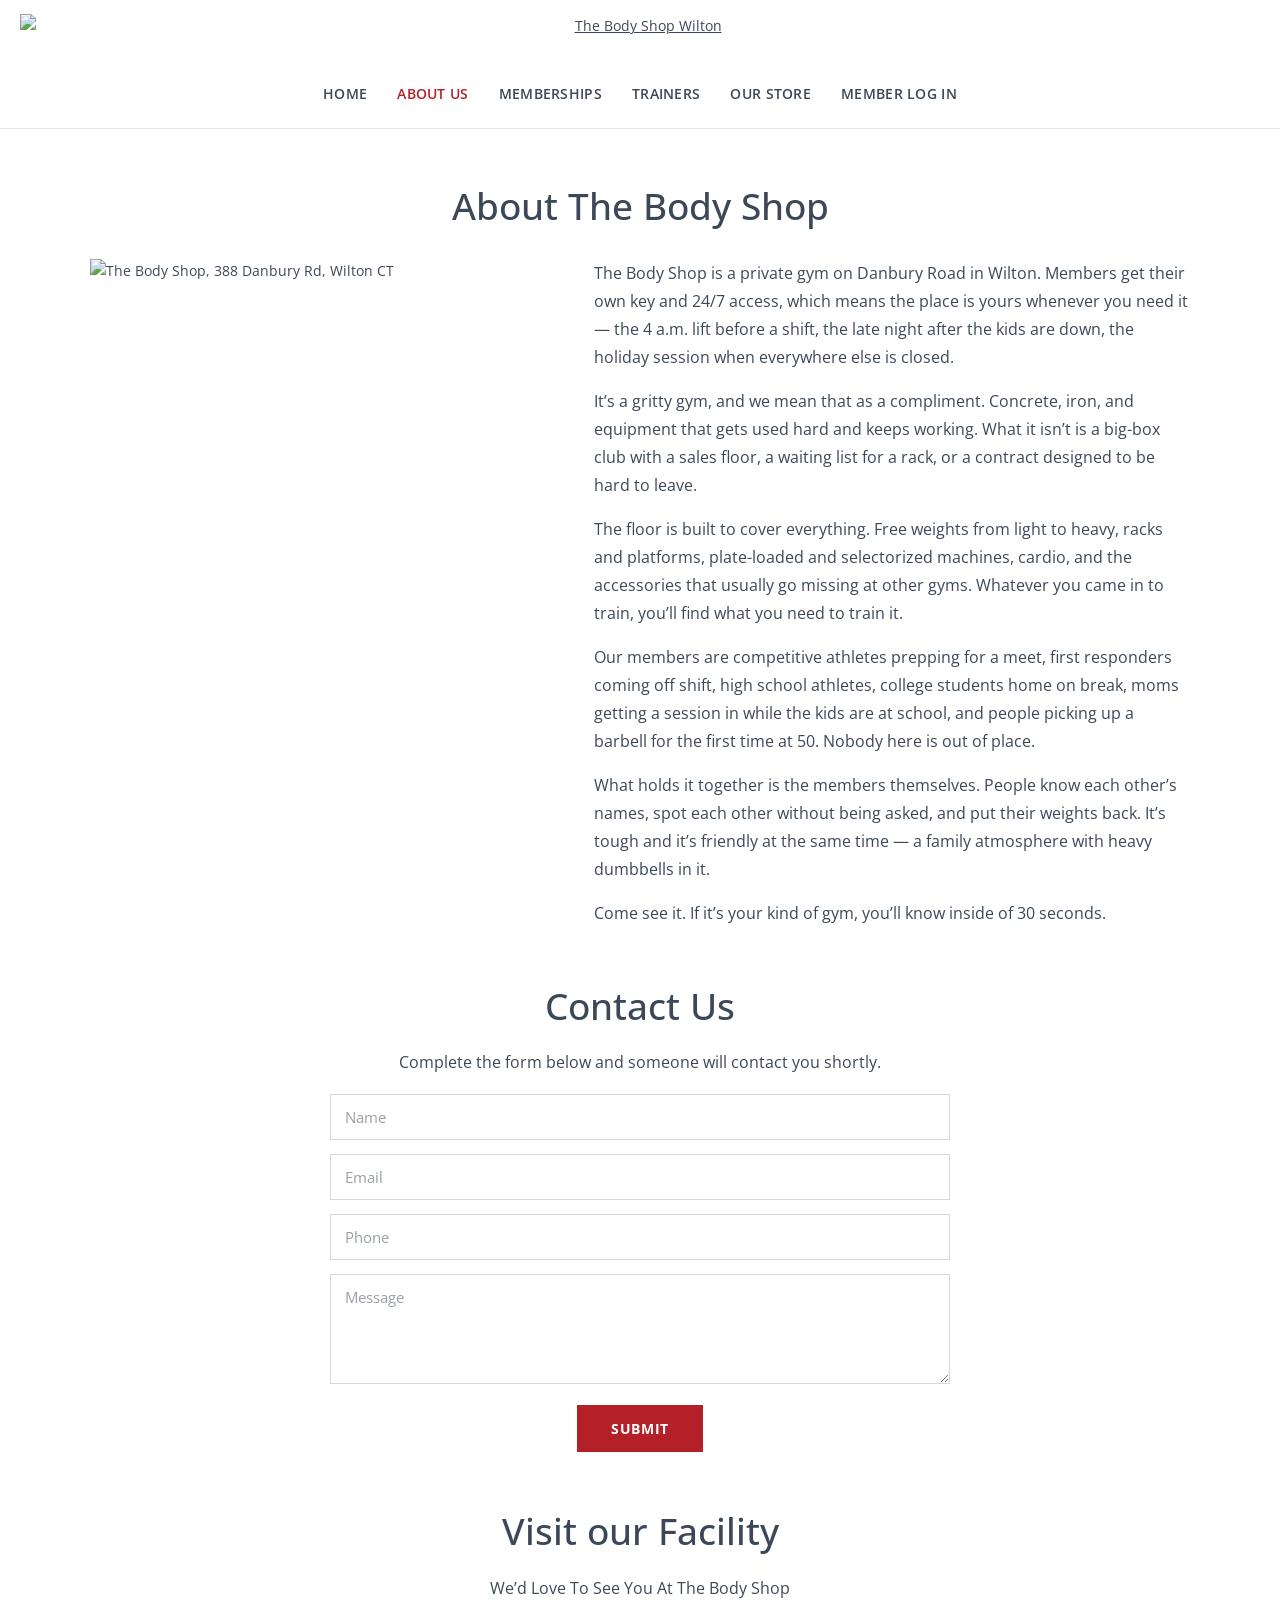
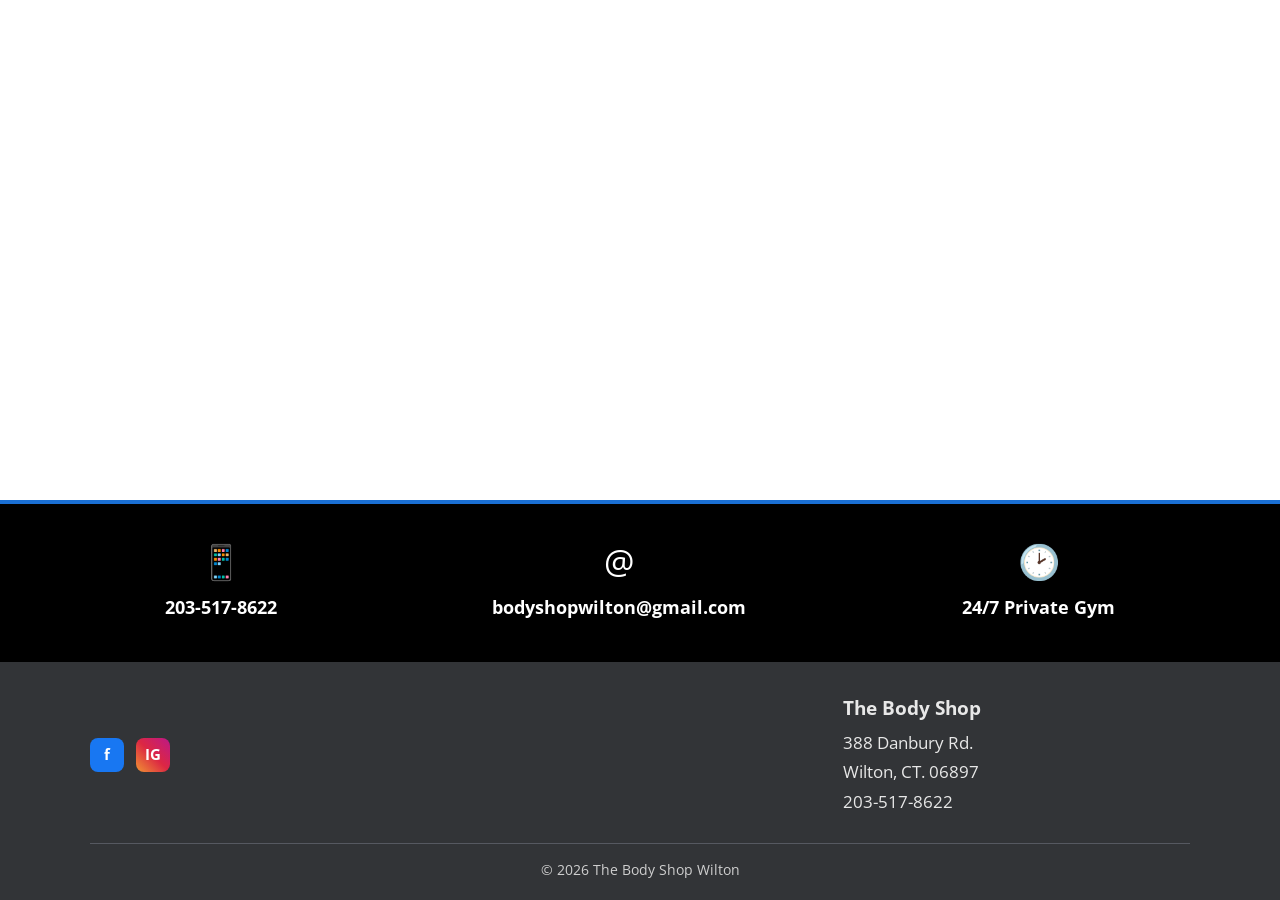
==== about-us.html @ ccbb826a "Add files via upload" ====
<!DOCTYPE html>
<html lang="en">
<head>
<meta charset="utf-8">
<meta name="viewport" content="width=device-width, initial-scale=1">
<title>About Us &#8211; The Body Shop Wilton</title>
<link rel="icon" href="https://bodyshopgymwilton.com/wp-content/uploads/2023/11/cropped-android-chrome-512x512-1-270x270.png">
<link rel="preconnect" href="https://fonts.googleapis.com">
<link rel="preconnect" href="https://fonts.gstatic.com" crossorigin>
<link href="https://fonts.googleapis.com/css2?family=Open+Sans:wght@400;500;600;700&display=swap" rel="stylesheet">
<link rel="stylesheet" href="style.css">
</head>
<body>

<header class="site-header">
  <a class="logo-link" href="index.html"><img class="logo" src="https://bodyshopgymwilton.com/wp-content/uploads/2023/12/logo-bodyshop-wilton-removebg-preview.png" alt="The Body Shop Wilton"></a>
  <nav class="main-nav" aria-label="Main">
      <a href="index.html">Home</a>
      <a href="about-us.html" class="current">About Us</a>
      <a href="memberships-and-training-packages.html">Memberships</a>
      <a href="trainers.html">Trainers</a>
      <a href="product-store.html">Our Store</a>
      <a href="https://www.gyminsight.com/login" target="_blank" rel="noopener">Member Log In</a>
  </nav>
</header>

<main class="page-body">
  <div class="container">
    <h2 class="title">About The Body Shop</h2>

    <div class="about-split">
      <div class="about-photo">
        <img src="https://bodyshopgymwilton.com/wp-content/uploads/2023/11/11-13-2023-4-20-41-PM.png" alt="The Body Shop, 388 Danbury Rd, Wilton CT">
      </div>
      <div class="about-copy">
        <p>The Body Shop is a private gym on Danbury Road in Wilton. Members get their own key and 24/7 access, which means the place is yours whenever you need it &mdash; the 4 a.m. lift before a shift, the late night after the kids are down, the holiday session when everywhere else is closed.</p>

        <p>It&#8217;s a gritty gym, and we mean that as a compliment. Concrete, iron, and equipment that gets used hard and keeps working. What it isn&#8217;t is a big-box club with a sales floor, a waiting list for a rack, or a contract designed to be hard to leave.</p>

        <p>The floor is built to cover everything. Free weights from light to heavy, racks and platforms, plate-loaded and selectorized machines, cardio, and the accessories that usually go missing at other gyms. Whatever you came in to train, you&#8217;ll find what you need to train it.</p>

        <p>Our members are competitive athletes prepping for a meet, first responders coming off shift, high school athletes, college students home on break, moms getting a session in while the kids are at school, and people picking up a barbell for the first time at 50. Nobody here is out of place.</p>

        <p>What holds it together is the members themselves. People know each other&#8217;s names, spot each other without being asked, and put their weights back. It&#8217;s tough and it&#8217;s friendly at the same time &mdash; a family atmosphere with heavy dumbbells in it.</p>

        <p>Come see it. If it&#8217;s your kind of gym, you&#8217;ll know inside of 30 seconds.</p>
      </div>
    </div>

    <h2 class="sub">Contact Us</h2>
    <p>Complete the form below and someone will contact you shortly.</p>
    <div style="max-width:620px;margin:0 auto;text-align:left">
      <form class="cform cform-light" action="mailto:bodyshopwilton@gmail.com" method="post" enctype="text/plain">
        <input type="text" name="name" placeholder="Name" required>
        <input type="email" name="email" placeholder="Email" required>
        <input type="tel" name="phone" placeholder="Phone">
        <textarea name="message" placeholder="Message"></textarea>
        <div class="submit-wrap"><button type="submit">Submit</button></div>
      </form>
    </div>

    <h2 class="sub">Visit our Facility</h2>
    <p>We&#8217;d Love To See You At The Body Shop</p>
    <div class="map"><iframe title="Map to The Body Shop, 388 Danbury Rd, Wilton CT" src="https://maps.google.com/maps?q=388%20Danbury%20Rd.%20Wilton%2C%20CT.%2006897&amp;t=m&amp;z=15&amp;output=embed&amp;iwloc=near" loading="lazy"></iframe></div>
  </div>
</main>

<section class="icon-strip">
  <div class="icon-strip-inner">
    <div><span class="ico" aria-hidden="true">&#128241;</span><h3><a href="tel:+12035178622">203-517-8622</a></h3></div>
    <div><span class="ico" aria-hidden="true">&#64;</span><h3><a href="mailto:bodyshopwilton@gmail.com">bodyshopwilton@gmail.com</a></h3></div>
    <div><span class="ico" aria-hidden="true">&#128337;</span><h3>24/7 Private Gym</h3></div>
  </div>
</section>

<footer class="site-footer">
  <div class="footer-grid">
    <ul class="social">
      <li><a class="fb" href="https://facebook.com/TheBodyShopGymWilton" target="_blank" rel="noopener" aria-label="Facebook">f</a></li>
      <li><a class="ig" href="https://www.instagram.com/the_body_shop_wilton/" target="_blank" rel="noopener" aria-label="Instagram">IG</a></li>
    </ul>
    <div class="footer-humor"><img src="https://bodyshopgymwilton.com/wp-content/uploads/2023/11/humor-1.png" alt=""></div>
    <div class="footer-address">
      <strong>The Body Shop</strong>
      388 Danbury Rd.<br>
      Wilton, CT. 06897<br>
      <a href="tel:+12035178622">203-517-8622</a>
    </div>
  </div>
  <hr class="footer-divider">
  <p class="colophon">&copy; 2026 The Body Shop Wilton</p>
</footer>
</body>
</html>
---- style.css ----
/* The Body Shop Wilton — rebuild matching the live site */

:root{
  --ink:#3C4858;          /* body + heading colour */
  --red:#B32028;          /* section red / buttons */
  --navred:#FF0101;       /* active nav */
  --muted:#888888;        /* tagline grey */
  --footer:#323437;       /* footer band */
  --rule:#e6e6e6;
}
*{box-sizing:border-box}
html{scroll-behavior:smooth}
body{
  margin:0;font-family:"Open Sans","Helvetica Neue",Arial,sans-serif;
  font-size:14px;line-height:1.7;color:var(--ink);background:#fff;
  -webkit-font-smoothing:antialiased;
}
img{max-width:100%;height:auto;display:block}
a{color:inherit}
:focus-visible{outline:2px solid var(--red);outline-offset:2px}
.container{max-width:1140px;margin:0 auto;padding:0 20px}

/* ---------------- HOME: hero with nav over the photo ---------------- */
.hero{
  position:relative;min-height:750px;
  background:url("https://bodyshopgymwilton.com/wp-content/uploads/2023/06/homepage-header.jpg") center/cover no-repeat #efe6e6;
  display:flex;flex-direction:column;
}
.hero-nav{padding:22px 20px 0}
.hero-nav ul{
  list-style:none;margin:0;padding:0;display:flex;justify-content:center;flex-wrap:wrap;gap:6px;
}
.hero-nav a{
  color:#fff;text-decoration:none;font-size:14px;font-weight:600;padding:8px 16px;display:block;
  text-shadow:0 1px 3px rgba(0,0,0,.6);
}
.hero-nav a:hover{color:var(--navred)}
.hero-nav a.current{color:var(--navred);border-bottom:3px solid var(--navred)}
.hero-cta{
  flex:1;display:flex;align-items:center;justify-content:center;gap:18px;flex-wrap:wrap;padding:20px;
}
.btn-white{
  background:#fff;color:#000;text-decoration:none;font-weight:700;font-size:17px;
  padding:18px 40px;display:inline-block;border-radius:2px;
}
.btn-white:hover{background:#f1f1f1}
.btn-red{
  background:var(--red);color:#fff;text-decoration:none;font-weight:700;font-size:17px;
  padding:18px 40px;display:inline-block;border-radius:2px;
}
.btn-red:hover{background:#c9242d;color:#fff}

/* home intro */
.intro{background:#fff;text-align:center;padding:70px 20px 60px}
.headline{
  font-size:43px;font-weight:500;color:var(--ink);margin:0 0 22px;line-height:1.2;
}
.headline .lt{color:#a9b0ba}
.tagline{
  font-size:30px;color:var(--muted);margin:0 0 26px;text-transform:uppercase;line-height:1.35;
}
.intro p.blurb{font-size:19px;max-width:900px;margin:0 auto;line-height:1.6}

/* photo gallery band */
.gallery-band{background:var(--red);padding:25px 0 63px;text-align:center}
.gallery-band h2{
  font-size:37px;font-weight:500;color:#fff;margin:26px 0 30px;
}
.gallery-grid{
  display:grid;grid-template-columns:repeat(auto-fit,minmax(230px,1fr));
  gap:22px;max-width:1140px;margin:0 auto;padding:0 20px;align-items:center;
}
.gallery-grid a{display:block}
.gallery-grid img{width:100%;height:auto}

/* contact band */
.contact-band{background:#000;color:#fff;padding:60px 0 70px}
.contact-grid{
  max-width:1140px;margin:0 auto;padding:0 20px;display:grid;
  grid-template-columns:1fr 1fr;gap:40px;align-items:center;
}
.contact-band h2{font-size:37px;font-weight:600;color:#fff;margin:0 0 8px;text-align:center}
.contact-band .sub{text-align:center;margin:0 0 26px;font-size:14px}
.contact-logo img{max-width:420px;margin:0 auto}
.cform input,.cform textarea{
  width:100%;padding:12px 14px;margin-bottom:14px;border:2px solid var(--red);
  font-family:inherit;font-size:15px;color:var(--red);background:#fff;
}
.cform textarea{resize:vertical;min-height:110px}
.cform ::placeholder{color:var(--red);opacity:1}
.cform .submit-wrap{text-align:center}
.cform button{
  background:var(--red);color:#fff;border:0;padding:14px 34px;font-family:inherit;
  font-size:14px;font-weight:700;letter-spacing:.6px;text-transform:uppercase;cursor:pointer;
}
.cform button:hover{background:#c9242d}

/* ---------------- INNER PAGES ---------------- */
.site-header{background:#fff;padding:14px 20px 0;border-bottom:1px solid var(--rule)}
.logo-link{display:block;text-align:center}
.logo{height:52px;width:auto;margin:0 auto 8px}
.main-nav{display:flex;justify-content:center;flex-wrap:wrap;padding-bottom:14px}
.main-nav a{
  text-decoration:none;color:var(--ink);font-size:14px;font-weight:600;
  text-transform:uppercase;letter-spacing:.3px;padding:8px 15px;
}
.main-nav a:hover{color:var(--red)}
.main-nav a.current{color:var(--red)}

.page-body{padding:54px 0 60px;text-align:center}
.page-body h2.title{font-size:37px;font-weight:500;color:var(--ink);margin:0 0 30px;line-height:1.25}
.page-body h2.sub{font-size:37px;font-weight:500;color:var(--ink);margin:56px 0 20px;line-height:1.25}
.page-body p{max-width:820px;margin:0 auto 18px;font-size:16px}
.feature-img{max-width:564px;margin:0 auto}
.widget-area{max-width:1000px;margin:24px auto 0;text-align:left;min-height:400px}
.map iframe{width:100%;height:420px;border:0;display:block;max-width:1000px;margin:0 auto}

/* icon strip (About page) */
.icon-strip{background:#000;border-top:4px solid #1A6FD4;padding:40px 20px}
.icon-strip-inner{
  max-width:1140px;margin:0 auto;display:flex;justify-content:space-around;gap:26px;
  flex-wrap:wrap;text-align:center;color:#fff;
}
.icon-strip .ico{font-size:34px;line-height:1;display:block;margin-bottom:14px}
.icon-strip h3{font-size:18px;font-weight:700;margin:0}
.icon-strip a{color:#fff;text-decoration:none}
.icon-strip a:hover{text-decoration:underline}

/* trainers */
.trainer{
  max-width:900px;margin:0 auto;display:flex;gap:34px;align-items:flex-start;text-align:left;
}
.trainer-photo{flex:0 0 280px;max-width:280px}
.trainer-name{font-size:28px;font-weight:600;color:var(--ink);margin:0 0 4px}
.trainer-cred{font-size:13px;text-transform:uppercase;letter-spacing:.6px;color:var(--red);margin:0 0 16px}
.trainer p{margin:0 0 14px;max-width:none;text-align:left}
.trainer-facts{list-style:none;margin:0 0 20px;padding:0;font-size:15px}
.trainer-facts li{padding:7px 0;border-top:1px solid var(--rule)}
.trainer-facts b{color:var(--ink);font-weight:600;margin-right:8px}
.trainer-links{margin:0 0 20px;display:flex;gap:20px;flex-wrap:wrap}
.trainer-links a{font-size:14px;color:var(--red);text-decoration:none;border-bottom:1px solid rgba(179,32,40,.35)}
.trainer-links a:hover{border-bottom-color:var(--red)}
.btn-red-sm{
  background:var(--red);color:#fff;text-decoration:none;display:inline-block;
  padding:13px 28px;font-size:13px;font-weight:700;letter-spacing:.6px;text-transform:uppercase;
}
.btn-red-sm:hover{background:#c9242d;color:#fff}

/* ---------------- FOOTER ---------------- */
.site-footer{background:var(--footer);color:#e8e8e8;padding:30px 0 18px}
.footer-grid{
  max-width:1140px;margin:0 auto;padding:0 20px;display:grid;
  grid-template-columns:1fr 1fr 1fr;gap:30px;align-items:center;
}
.social{display:flex;gap:12px;list-style:none;margin:0;padding:0}
.social a{
  width:34px;height:34px;border-radius:8px;display:flex;align-items:center;justify-content:center;
  color:#fff;text-decoration:none;font-size:15px;font-weight:700;
}
.social .fb{background:#1877F2}
.social .ig{background:linear-gradient(45deg,#f09433,#dc2743,#bc1888)}
.footer-humor{max-width:190px;margin:0 auto}
.footer-address{text-align:left;line-height:1.75;font-size:17px}
.footer-address strong{display:block;font-weight:700;font-size:19px;margin-bottom:2px}
.footer-address a{text-decoration:none}
.footer-divider{border:0;border-top:1px solid #565961;max-width:1100px;margin:26px auto 14px}
.colophon{text-align:center;font-size:14px;color:#cfcfcf;margin:0}

@media (max-width:900px){
  .contact-grid{grid-template-columns:1fr}
  .footer-grid{grid-template-columns:1fr;text-align:center;justify-items:center}
  .footer-address{text-align:center}
}
@media (max-width:782px){
  .hero{min-height:520px}
  .headline{font-size:31px}
  .tagline{font-size:22px}
  .gallery-band h2,.page-body h2.title,.page-body h2.sub,.contact-band h2{font-size:27px}
  .main-nav a,.hero-nav a{padding:7px 10px;font-size:13px}
  .trainer{flex-direction:column;gap:22px}
  .trainer-photo{flex:none;max-width:300px;margin:0 auto}
  .map iframe{height:320px}
}

/* light contact form on inner pages */
.cform-light input,.cform-light textarea{border:1px solid #d5d8dc;color:var(--ink)}
.cform-light ::placeholder{color:#9aa0a6}

/* link icons on the trainers page */
.trainer-links a{display:inline-flex;align-items:center;gap:8px}
.lnk-ico{width:20px;height:20px;flex:0 0 20px;border-radius:5px;display:block}

/* about page: photo beside narrative */
.about-split{
  display:grid;grid-template-columns:minmax(0,460px) minmax(0,1fr);
  gap:44px;align-items:start;text-align:left;max-width:1140px;margin:0 auto;
}
.about-photo img{width:100%}
.about-copy p{max-width:none;margin:0 0 16px;font-size:16px;line-height:1.75}
.about-copy p:last-child{margin-bottom:0}
@media (max-width:900px){
  .about-split{grid-template-columns:1fr;gap:26px}
  .about-photo{max-width:520px;margin:0 auto}
}
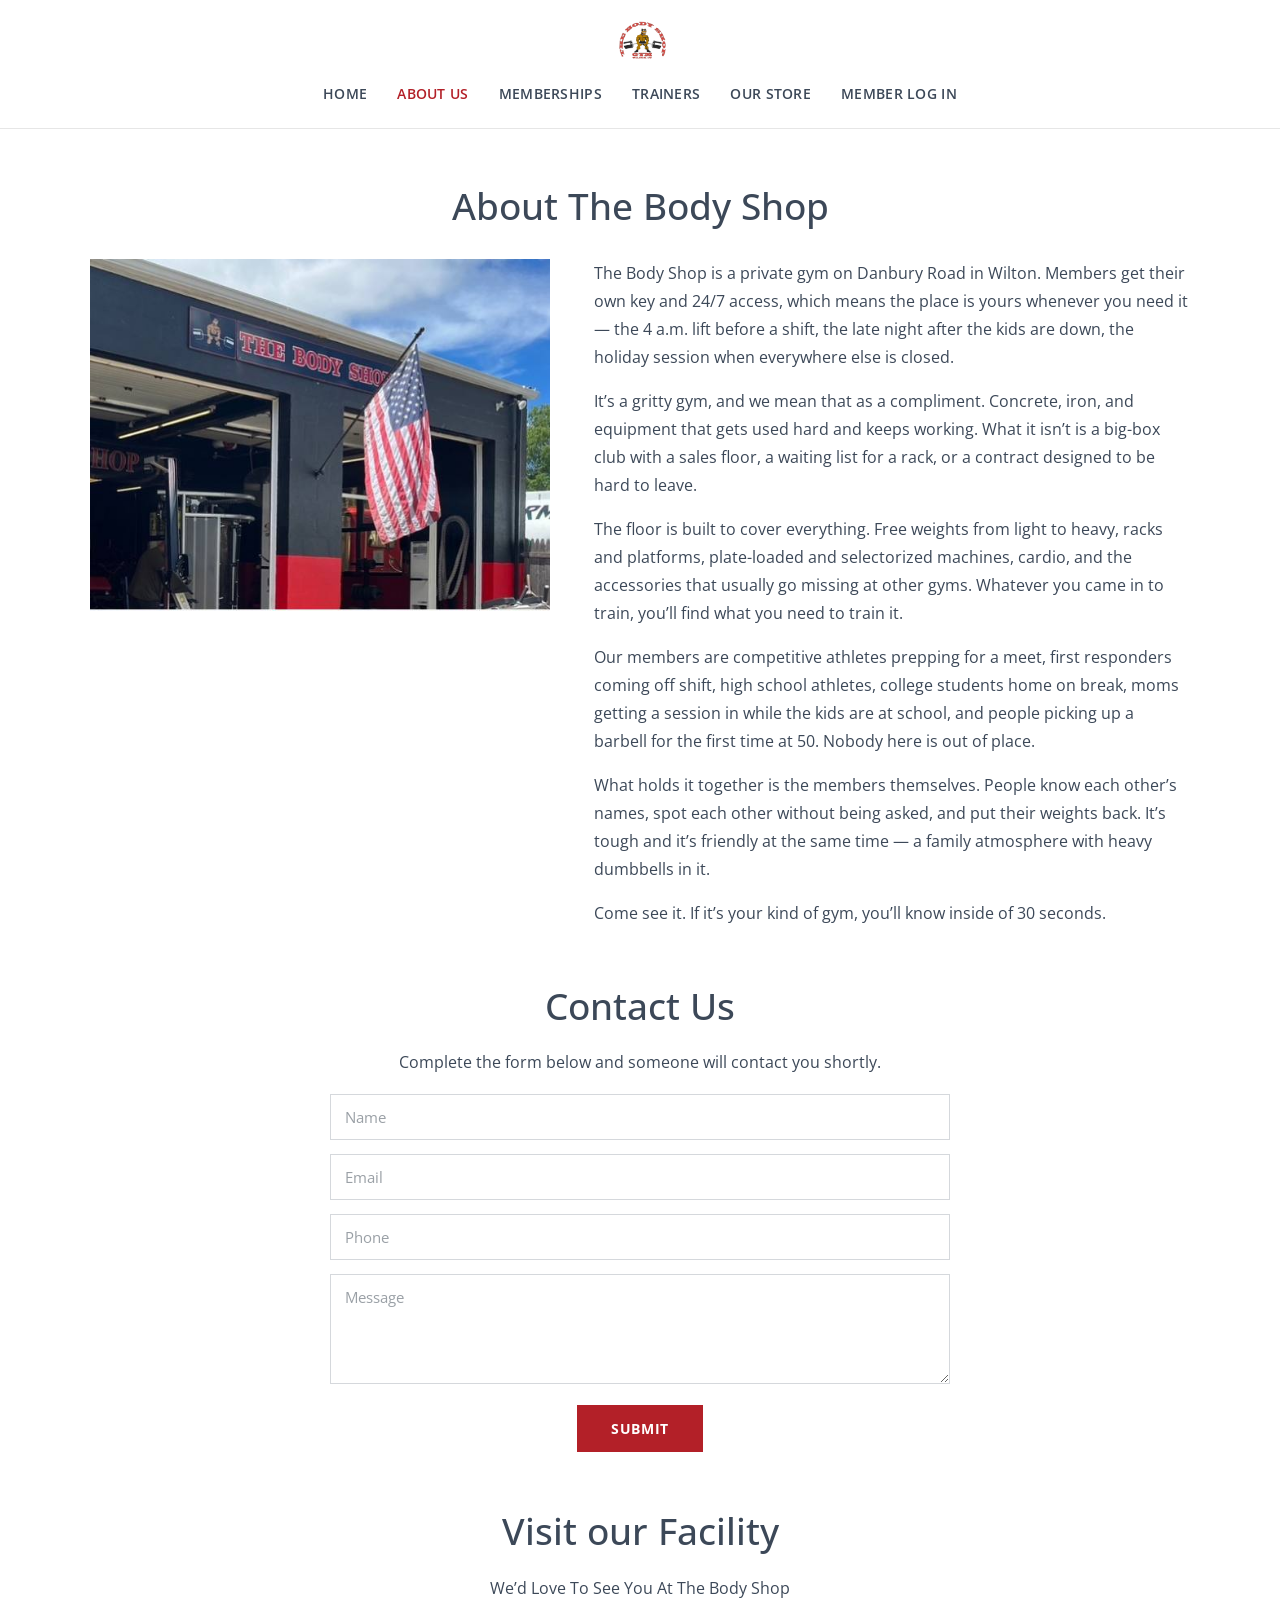
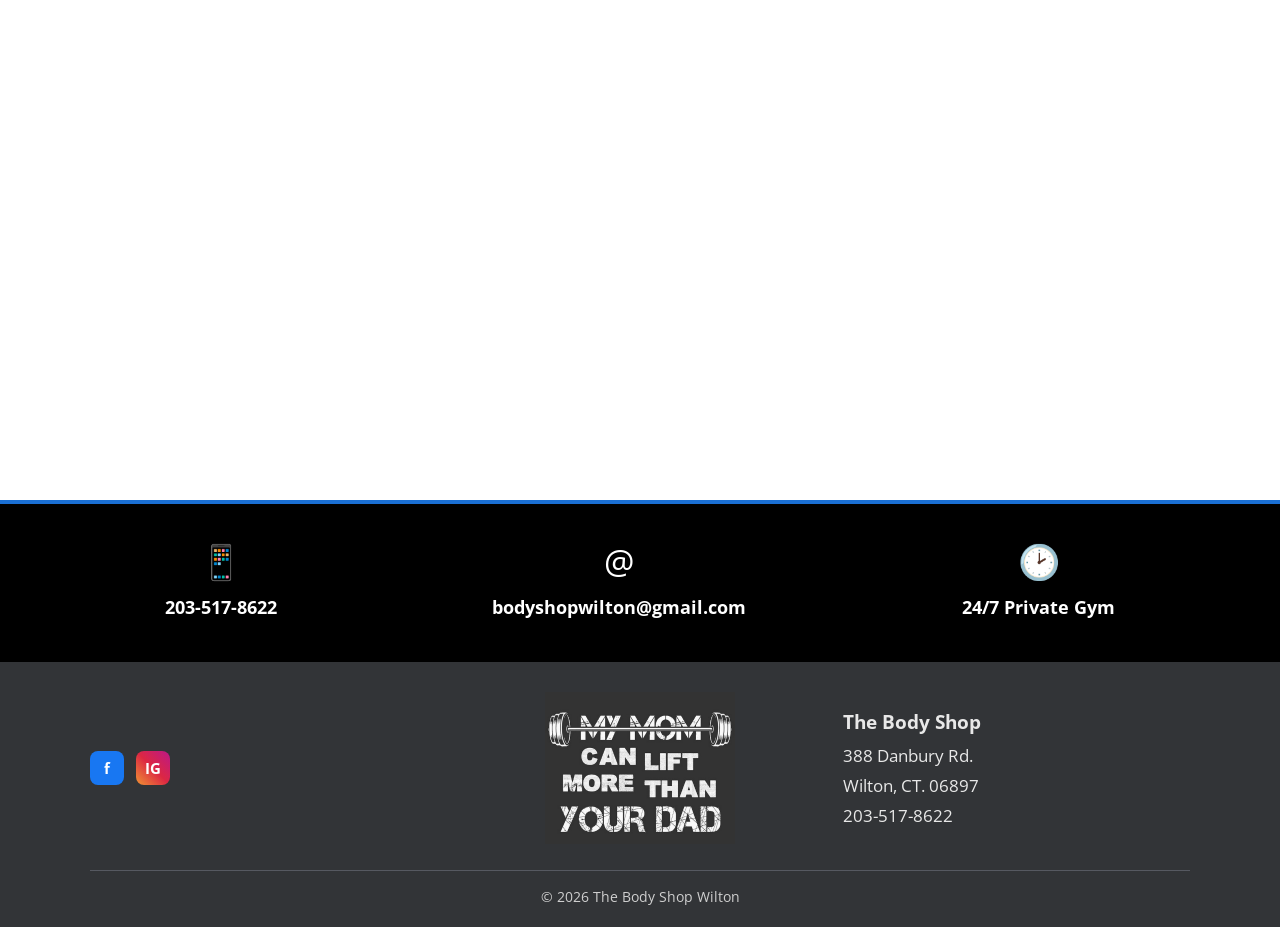
==== commit 05812854: "Add files via upload" ====
--- a/about-us.html
+++ b/about-us.html
@@ -4,7 +4,7 @@
 <meta charset="utf-8">
 <meta name="viewport" content="width=device-width, initial-scale=1">
 <title>About Us &#8211; The Body Shop Wilton</title>
-<link rel="icon" href="https://bodyshopgymwilton.com/wp-content/uploads/2023/11/cropped-android-chrome-512x512-1-270x270.png">
+<link rel="icon" href="images/logo.png">
 <link rel="preconnect" href="https://fonts.googleapis.com">
 <link rel="preconnect" href="https://fonts.gstatic.com" crossorigin>
 <link href="https://fonts.googleapis.com/css2?family=Open+Sans:wght@400;500;600;700&display=swap" rel="stylesheet">
@@ -13,7 +13,7 @@
 <body>
 
 <header class="site-header">
-  <a class="logo-link" href="index.html"><img class="logo" src="https://bodyshopgymwilton.com/wp-content/uploads/2023/12/logo-bodyshop-wilton-removebg-preview.png" alt="The Body Shop Wilton"></a>
+  <a class="logo-link" href="index.html"><img class="logo" src="images/logo.png" alt="The Body Shop Wilton"></a>
   <nav class="main-nav" aria-label="Main">
       <a href="index.html">Home</a>
       <a href="about-us.html" class="current">About Us</a>
@@ -30,7 +30,7 @@
 
     <div class="about-split">
       <div class="about-photo">
-        <img src="https://bodyshopgymwilton.com/wp-content/uploads/2023/11/11-13-2023-4-20-41-PM.png" alt="The Body Shop, 388 Danbury Rd, Wilton CT">
+        <img src="images/storefront.jpg" alt="The Body Shop, 388 Danbury Rd, Wilton CT">
       </div>
       <div class="about-copy">
         <p>The Body Shop is a private gym on Danbury Road in Wilton. Members get their own key and 24/7 access, which means the place is yours whenever you need it &mdash; the 4 a.m. lift before a shift, the late night after the kids are down, the holiday session when everywhere else is closed.</p>
@@ -79,7 +79,7 @@
       <li><a class="fb" href="https://facebook.com/TheBodyShopGymWilton" target="_blank" rel="noopener" aria-label="Facebook">f</a></li>
       <li><a class="ig" href="https://www.instagram.com/the_body_shop_wilton/" target="_blank" rel="noopener" aria-label="Instagram">IG</a></li>
     </ul>
-    <div class="footer-humor"><img src="https://bodyshopgymwilton.com/wp-content/uploads/2023/11/humor-1.png" alt=""></div>
+    <div class="footer-humor"><img src="images/humor.png" alt=""></div>
     <div class="footer-address">
       <strong>The Body Shop</strong>
       388 Danbury Rd.<br>
--- a/style.css
+++ b/style.css
@@ -23,7 +23,7 @@
 /* ---------------- HOME: hero with nav over the photo ---------------- */
 .hero{
   position:relative;min-height:750px;
-  background:url("https://bodyshopgymwilton.com/wp-content/uploads/2023/06/homepage-header.jpg") center/cover no-repeat #efe6e6;
+  background:url("images/hero.jpg") center/cover no-repeat #efe6e6;
   display:flex;flex-direction:column;
 }
 .hero-nav{padding:22px 20px 0}
